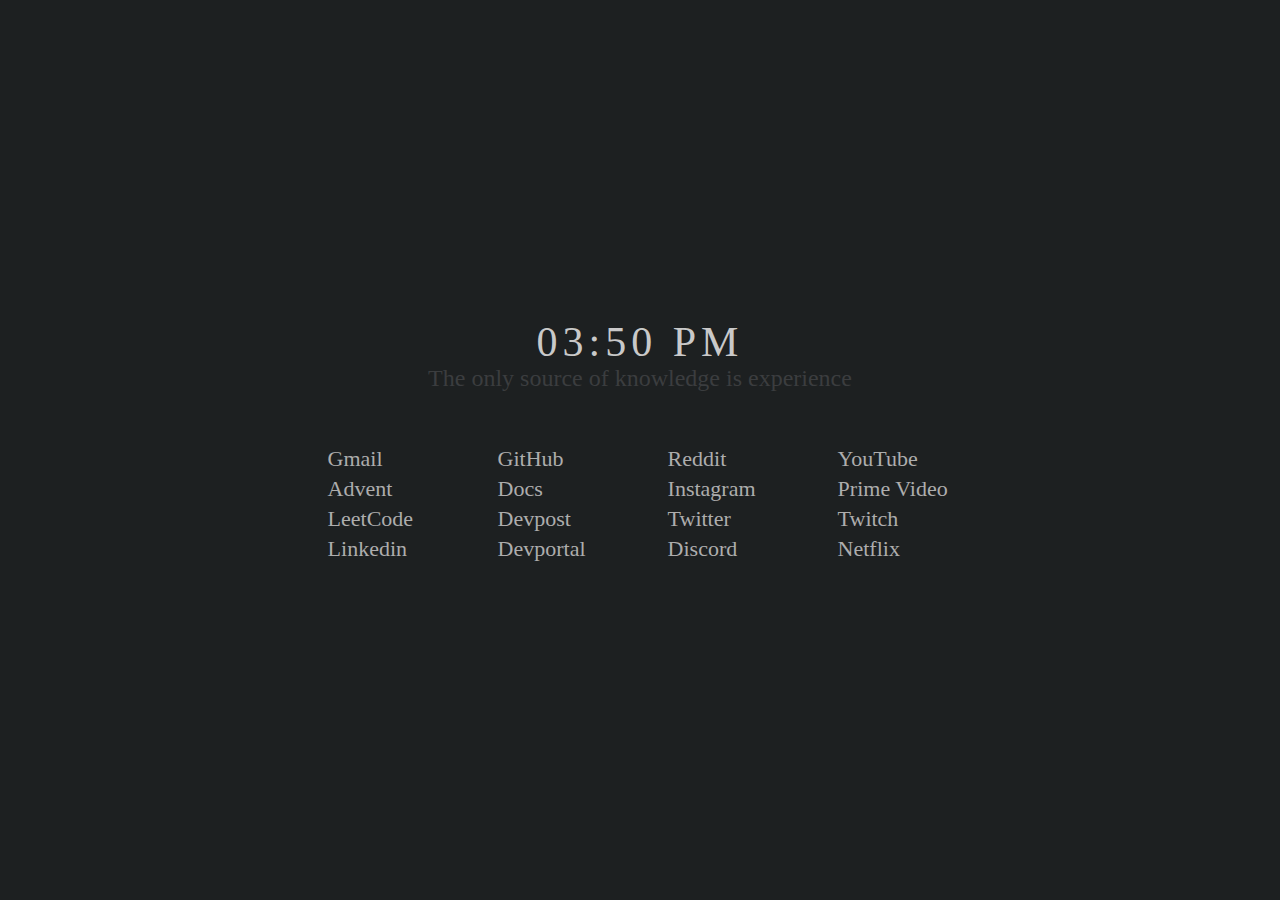
==== other-themes/gratuitous/index.html @ 7a740773 "refactor: changed folder name" ====
<!DOCTYPE html>
<html lang="en">

  <head>
    <meta charset="UTF-8">
    <title>startpage</title>
    <link rel="icon" type="image/x-icon" href="icons/favicon.png">
    <link rel="stylesheet" type="text/css" href="style.css">
    <script src='time.js'></script>
  </head>
     
  <body onload="realtimeClock()">   
    <div class="time">
      <div id="clock"></div>
    </div>

      <div class="title">The only source of knowledge is experience</div>
    
    <div class="bookmark">
      <div class="category">
        <div class="bookmarks">
          <li><a href="https://gmail.com">Gmail</a></li>
          <li><a href="https://adventofcode.com/">Advent</a></li>
          <li><a href="https://leetcode.com/">LeetCode</a></li>
          <li><a href="https://linkedin.com">Linkedin</a></li>
        </div>
      </div>

      <div class="category">
        <div class="bookmarks">
          <li><a href="https://github.com/">GitHub</a></li>
          <li><a href="https://docs.google.com/document/u/0/">Docs</a></li>
          <li><a href="https://devpost.com/">Devpost</a></li>
          <li><a href="https://discord.com/developers/applications">Devportal</a></li>
        </div>
      </div>

      <div class="category">
        <div class="bookmarks">
          <li><a href="https://reddit.com/">Reddit</a></li>
          <li><a href="https://instagram.com/">Instagram</a></li>
          <li><a href="https://twitter.com/">Twitter</a></li>
          <li><a href="https://discord.com/channels/@me">Discord</a></li>
        </div>
      </div>

      <div class="category">
        <div class="bookmarks">
          <li><a href="https://youtube.com/">YouTube</a></li>
          <li><a href="https://primevideo.com/">Prime Video</a></li>
          <li><a href="https://twitch.tv/">Twitch</a></li>
          <li><a href="https://netflix.com/">Netflix</a></li>
        </div>
      </div>
      </div>
    </div>
  </body>
</html>
---- other-themes/gratuitous/style.css ----
:root {
    --color-bg: #1d2021;
    --color-fg: #636869;
    --color-link: #c9c9c9;
    --color-link-visited: #c9c9c9;
    --color-link-hover: #8ad1cf ;
    --clock-font: "Minecraftia";
    --text-font: "Coder's Crux";
}

html{
  display: flex;
  flex-flow: row nowrap;  
  justify-content: center;
  align-content: center;
  align-items: center;
  height: 100%;
  width: 100%;
  margin: 0;
  padding: 0;
}

body {
  background: var(--color-bg);
  color: #BBC4C8;
  height: 100%;
  width: 100%;
  margin: 0;
  padding: 0;
}


.time {
  transform: translate(-50%, -50%);
  font-family: var(--clock-font);
  position: absolute;
  text-align: center;
  top: 38%;
  left: 50%;
  font-size: 42px;
  letter-spacing: 5px;
  color: #c9c9c9;
}

@media (max-width: 768px) {
  .time {
    font-size: 32px;
  }
}

.title {
  font-family: var(--text-font);
  transform: translate(-50%, -50%);
  position: absolute;
  text-align: center;
  top: 42%;
  left: 50%;
  color: #3b3d3f;
  font-size: 24px;
}

.container {
  display: flex;
  flex-direction: column;
  height: 100%;
  width: 100%;
  justify-content: center;
}


.category {
  display: flex;
  flex-direction: column;
  width: 170px;
}

.bookmark {
  position: absolute;
  display: flex;
  justify-content: space-evenly;
  transform: translate(-50%, -50%);
  margin: auto;
  top: 56%;
  left: calc(50% + 2%);
}

.bookmarks {
  display: flex;
  flex-direction: column;
  align-items: left;
  background: #1d2021;
}


li {
  display: flex;
  list-style-type: none;
  font-family: var(--text-font);
  font-size: 22px;
  padding: 2px;
  list-style-type: none;
}

a:link {
  text-decoration: none;
  color: #adadad;
}

a:visited {
  color: #adadad;
}

a:hover {
  color: #8ad1cf ;
}
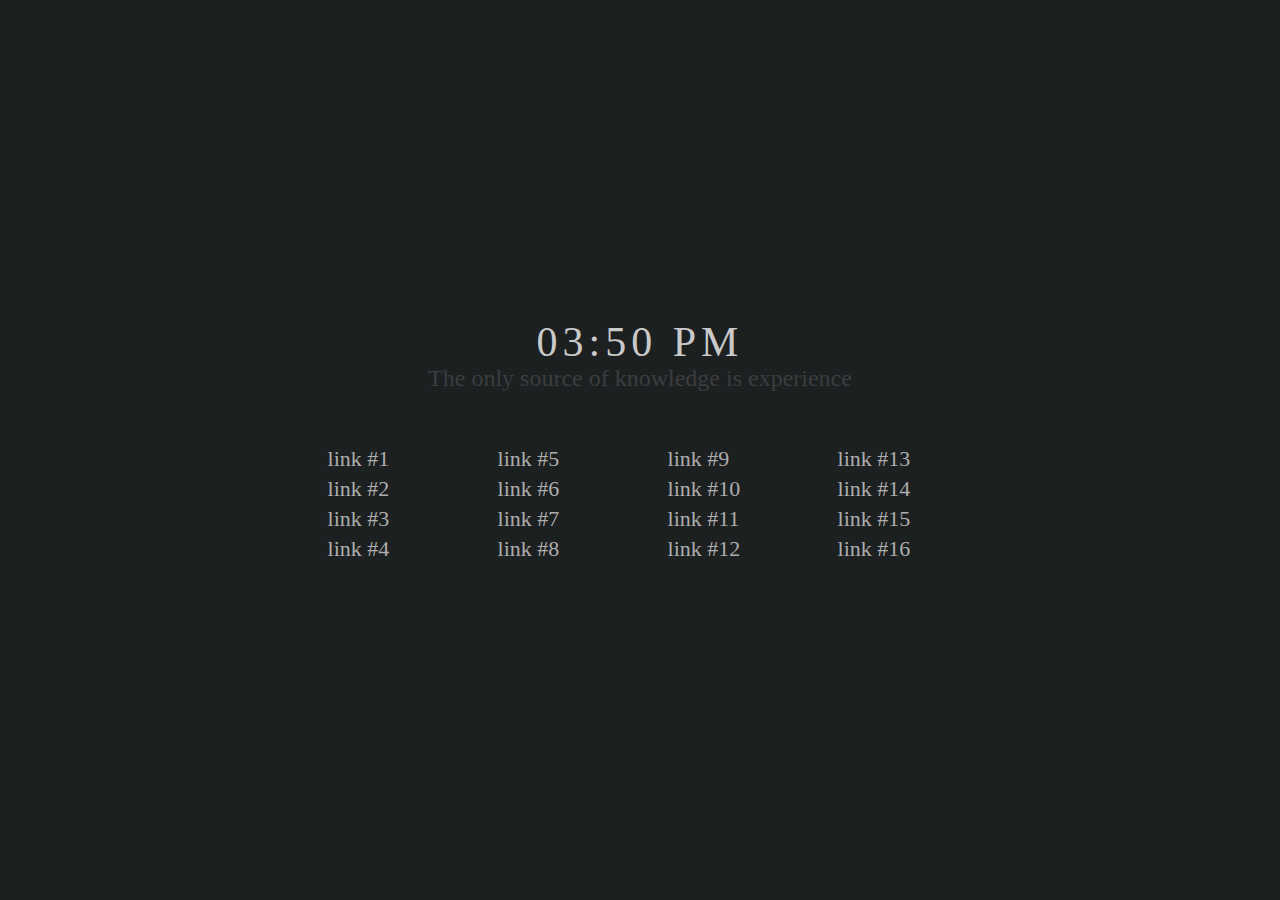
==== commit e1666851: "refactor: cleaned up other themes" ====
--- a/other-themes/gratuitous/index.html
+++ b/other-themes/gratuitous/index.html
@@ -1,58 +1,54 @@
 <!DOCTYPE html>
 <html lang="en">
+<head>
+  <meta charset="UTF-8">
+  <title>startpage</title>
+  <link rel="icon" type="image/x-icon" href="icons/favicon.png">
+  <link rel="stylesheet" type="text/css" href="style.css">
+  <script src='time.js'></script>
+</head>
+     
+<body onload="realtimeClock()">   
+  <div class="time"><div id="clock"></div></div>
+  <div class="title">The only source of knowledge is experience</div>
 
-  <head>
-    <meta charset="UTF-8">
-    <title>startpage</title>
-    <link rel="icon" type="image/x-icon" href="icons/favicon.png">
-    <link rel="stylesheet" type="text/css" href="style.css">
-    <script src='time.js'></script>
-  </head>
-     
-  <body onload="realtimeClock()">   
-    <div class="time">
-      <div id="clock"></div>
+  <div class="bookmark">
+    <div class="category">
+      <div class="bookmarks">
+        <li><a href="">link #1</a></li>
+        <li><a href="">link #2</a></li>
+        <li><a href="">link #3</a></li>
+        <li><a href="">link #4</a></li>
+      </div>
     </div>
 
-      <div class="title">The only source of knowledge is experience</div>
-    
-    <div class="bookmark">
-      <div class="category">
-        <div class="bookmarks">
-          <li><a href="https://gmail.com">Gmail</a></li>
-          <li><a href="https://adventofcode.com/">Advent</a></li>
-          <li><a href="https://leetcode.com/">LeetCode</a></li>
-          <li><a href="https://linkedin.com">Linkedin</a></li>
-        </div>
-      </div>
-
-      <div class="category">
-        <div class="bookmarks">
-          <li><a href="https://github.com/">GitHub</a></li>
-          <li><a href="https://docs.google.com/document/u/0/">Docs</a></li>
-          <li><a href="https://devpost.com/">Devpost</a></li>
-          <li><a href="https://discord.com/developers/applications">Devportal</a></li>
-        </div>
-      </div>
-
-      <div class="category">
-        <div class="bookmarks">
-          <li><a href="https://reddit.com/">Reddit</a></li>
-          <li><a href="https://instagram.com/">Instagram</a></li>
-          <li><a href="https://twitter.com/">Twitter</a></li>
-          <li><a href="https://discord.com/channels/@me">Discord</a></li>
-        </div>
-      </div>
-
-      <div class="category">
-        <div class="bookmarks">
-          <li><a href="https://youtube.com/">YouTube</a></li>
-          <li><a href="https://primevideo.com/">Prime Video</a></li>
-          <li><a href="https://twitch.tv/">Twitch</a></li>
-          <li><a href="https://netflix.com/">Netflix</a></li>
-        </div>
-      </div>
+    <div class="category">
+      <div class="bookmarks">
+        <li><a href="">link #5</a></li>
+        <li><a href="">link #6</a></li>
+        <li><a href="">link #7</a></li>
+        <li><a href="">link #8</a></li>
       </div>
     </div>
-  </body>
-</html>
+
+    <div class="category">
+      <div class="bookmarks">
+        <li><a href="">link #9</a></li>
+        <li><a href="">link #10</a></li>
+        <li><a href="">link #11</a></li>
+        <li><a href="">link #12</a></li>
+      </div>
+    </div>
+
+    <div class="category">
+      <div class="bookmarks">
+        <li><a href="">link #13</a></li>
+        <li><a href="">link #14</a></li>
+        <li><a href="">link #15</a></li>
+        <li><a href="">link #16</a></li>
+      </div>
+    </div>
+  </div>
+
+</body>
+</html>--- a/other-themes/gratuitous/style.css
+++ b/other-themes/gratuitous/style.css
@@ -5,112 +5,111 @@
     --color-link-visited: #c9c9c9;
     --color-link-hover: #8ad1cf ;
     --clock-font: "Minecraftia";
-    --text-font: "Coder's Crux";
+    --text-font: "Coder\'s Crux";
 }
 
 html{
-  display: flex;
-  flex-flow: row nowrap;  
-  justify-content: center;
-  align-content: center;
-  align-items: center;
-  height: 100%;
-  width: 100%;
-  margin: 0;
-  padding: 0;
+    display: flex;
+    flex-flow: row nowrap;  
+    justify-content: center;
+    align-content: center;
+    align-items: center;
+    height: 100%;
+    width: 100%;
+    margin: 0;
+    padding: 0;
 }
 
 body {
-  background: var(--color-bg);
-  color: #BBC4C8;
-  height: 100%;
-  width: 100%;
-  margin: 0;
-  padding: 0;
+    background: var(--color-bg);
+    color: #BBC4C8;
+    height: 100%;
+    width: 100%;
+    margin: 0;
+    padding: 0;
 }
 
 
 .time {
-  transform: translate(-50%, -50%);
-  font-family: var(--clock-font);
-  position: absolute;
-  text-align: center;
-  top: 38%;
-  left: 50%;
-  font-size: 42px;
-  letter-spacing: 5px;
-  color: #c9c9c9;
+    transform: translate(-50%, -50%);
+    font-family: var(--clock-font);
+    position: absolute;
+    text-align: center;
+    top: 38%;
+    left: 50%;
+    font-size: 42px;
+    letter-spacing: 5px;
+    color: #c9c9c9;
 }
 
 @media (max-width: 768px) {
-  .time {
-    font-size: 32px;
-  }
+    .time {
+        font-size: 32px;
+    }
 }
 
 .title {
-  font-family: var(--text-font);
-  transform: translate(-50%, -50%);
-  position: absolute;
-  text-align: center;
-  top: 42%;
-  left: 50%;
-  color: #3b3d3f;
-  font-size: 24px;
+    font-family: var(--text-font);
+    transform: translate(-50%, -50%);
+    position: absolute;
+    text-align: center;
+    top: 42%;
+    left: 50%;
+    color: #3b3d3f;
+    font-size: 24px;
 }
 
 .container {
-  display: flex;
-  flex-direction: column;
-  height: 100%;
-  width: 100%;
-  justify-content: center;
+    display: flex;
+    flex-direction: column;
+    height: 100%;
+    width: 100%;
+    justify-content: center;
 }
 
 
 .category {
-  display: flex;
-  flex-direction: column;
-  width: 170px;
+    display: flex;
+    flex-direction: column;
+    width: 170px;
 }
 
 .bookmark {
-  position: absolute;
-  display: flex;
-  justify-content: space-evenly;
-  transform: translate(-50%, -50%);
-  margin: auto;
-  top: 56%;
-  left: calc(50% + 2%);
+    position: absolute;
+    display: flex;
+    justify-content: space-evenly;
+    transform: translate(-50%, -50%);
+    margin: auto;
+    top: 56%;
+    left: calc(50% + 2%);
 }
 
 .bookmarks {
-  display: flex;
-  flex-direction: column;
-  align-items: left;
-  background: #1d2021;
+    display: flex;
+    flex-direction: column;
+    align-items: left;
+    background: #1d2021;
 }
 
 
 li {
-  display: flex;
-  list-style-type: none;
-  font-family: var(--text-font);
-  font-size: 22px;
-  padding: 2px;
-  list-style-type: none;
+    display: flex;
+    list-style-type: none;
+    font-family: var(--text-font);
+    font-size: 22px;
+    padding: 2px;
+    list-style-type: none;
 }
 
 a:link {
-  text-decoration: none;
-  color: #adadad;
+    text-decoration: none;
+    color: #adadad;
 }
 
 a:visited {
-  color: #adadad;
+    color: #adadad;
 }
 
 a:hover {
-  color: #8ad1cf ;
-}
-
+    color: #8ad1cf ;
+}